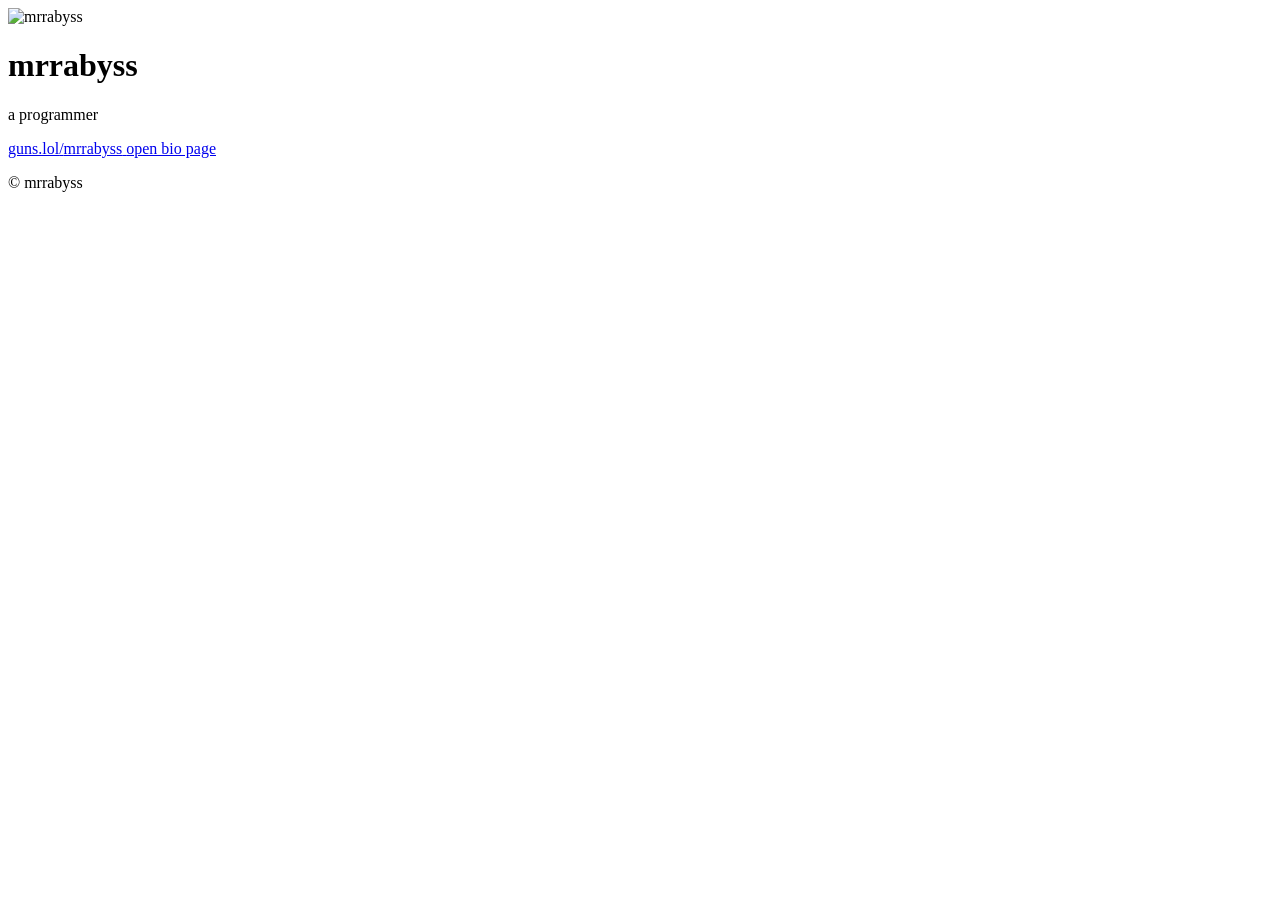
==== donate.html @ 663eb417 "Updated styles, added more projects + added a donations page" ====
<!DOCTYPE html>
<html lang="en">
<head>

    <meta charset="UTF-8">
    <meta name="viewport" content="width=device-width, initial-scale=1.0">
    <title>mrrabyss</title>
    <link rel="icon" type="image/png" href="https://github.com/mrrabyss.png?size=64">
    <link rel="preconnect" href="https://fonts.googleapis.com">
    <link rel="preconnect" href="https://fonts.gstatic.com" crossorigin>
    <link href="https://fonts.googleapis.com/css2?family=Cormorant+Garamond:ital,wght@0,400;0,600;0,700;1,400&family=JetBrains+Mono:wght@400;500;600&family=Outfit:wght@300;400;500;600&family=Share+Tech+Mono&display=swap" rel="stylesheet">
    <link rel="stylesheet" href="styles.css">
</head>
<body>
    <div class="grain" aria-hidden="true"></div>
    <div class="grid-bg" aria-hidden="true"></div>
    <div class="scanlines" aria-hidden="true"></div>

    <header class="hero">
        <div class="hero__frame">
            <span class="hero__corner hero__corner--tl" aria-hidden="true"></span>
            <span class="hero__corner hero__corner--tr" aria-hidden="true"></span>
            <span class="hero__corner hero__corner--bl" aria-hidden="true"></span>
            <span class="hero__corner hero__corner--br" aria-hidden="true"></span>
            <img class="hero__avatar" src="https://github.com/mrrabyss.png?size=200" width="120" height="120" alt="mrrabyss">
        </div>
        <h1 class="hero__title">mrrabyss</h1>
        <p class="hero__tagline">a programmer</p>
        <a class="guns-link" href="https://guns.lol/mrrabyss" target="_blank" rel="noopener noreferrer me" aria-label="mrrabyss on guns.lol — open bio page">
            <span class="guns-link__line">
                <span class="guns-link__brand">guns.lol</span><span class="guns-link__slash">/</span><span class="guns-link__user">mrrabyss</span>
            </span>
            <span class="guns-link__hint" aria-hidden="true">open bio page</span>
        </a>
    </header>
        
    <footer class="footer">
        <p class="footer__text">© <span id="year"></span> mrrabyss</p>
    </footer>

    <script defer src="https://cdn.jsdelivr.net/npm/gsap@3.12.5/dist/gsap.min.js"></script>
    <script defer src="https://cdn.jsdelivr.net/npm/gsap@3.12.5/dist/ScrollTrigger.min.js"></script>
    <script defer src="main.js"></script>
</body>
</html>
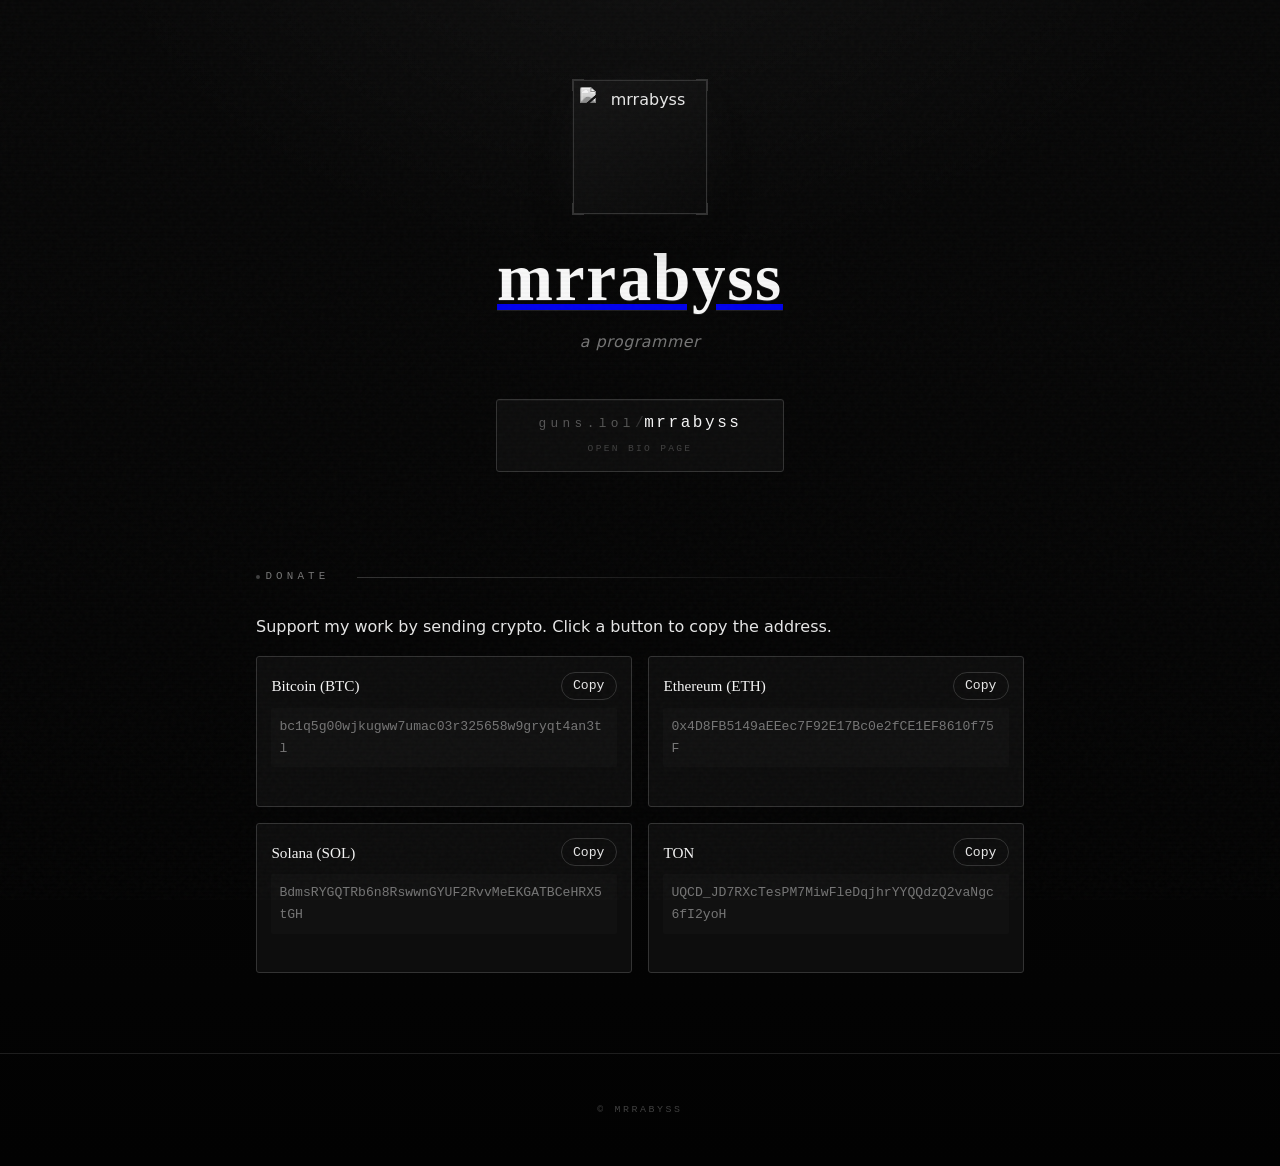
==== commit 53bd7168: "Updated styles + added more projects" ====
--- a/donate.html
+++ b/donate.html
@@ -24,7 +24,7 @@
             <span class="hero__corner hero__corner--br" aria-hidden="true"></span>
             <img class="hero__avatar" src="https://github.com/mrrabyss.png?size=200" width="120" height="120" alt="mrrabyss">
         </div>
-        <h1 class="hero__title">mrrabyss</h1>
+        <a href="https://mrrabyss.github.io"><h1 class="hero__title">mrrabyss</h1></a>
         <p class="hero__tagline">a programmer</p>
         <a class="guns-link" href="https://guns.lol/mrrabyss" target="_blank" rel="noopener noreferrer me" aria-label="mrrabyss on guns.lol — open bio page">
             <span class="guns-link__line">
@@ -33,7 +33,53 @@
             <span class="guns-link__hint" aria-hidden="true">open bio page</span>
         </a>
     </header>
-        
+    <main>
+        <section class="section section--donate" aria-labelledby="donate-heading">
+            <div class="section__head">
+                <h2 id="donate-heading" class="section__title">Donate</h2>
+                <p class="section__rule" aria-hidden="true"></p>
+            </div>
+
+            <p class="stats__note">Support my work by sending crypto. Click a button to copy the address.</p>
+
+            <div class="donate__list">
+                <div class="wallet-card">
+                    <div class="wallet-meta">
+                        <span class="wallet-name">Bitcoin (BTC)</span>
+                        <button class="copy-btn" data-address="bc1q5g00wjkugww7umac03r325658w9gryqt4an3tl" aria-label="Copy Bitcoin address">Copy</button>
+                    </div>
+                    <div class="wallet-address">bc1q5g00wjkugww7umac03r325658w9gryqt4an3tl</div>
+                    <div class="copy-status" aria-hidden="true"></div>
+                </div>
+
+                <div class="wallet-card">
+                    <div class="wallet-meta">
+                        <span class="wallet-name">Ethereum (ETH)</span>
+                        <button class="copy-btn" data-address="0x4D8FB5149aEEec7F92E17Bc0e2fCE1EF8610f75F" aria-label="Copy Ethereum address">Copy</button>
+                    </div>
+                    <div class="wallet-address">0x4D8FB5149aEEec7F92E17Bc0e2fCE1EF8610f75F</div>
+                    <div class="copy-status" aria-hidden="true"></div>
+                </div>
+
+                <div class="wallet-card">
+                    <div class="wallet-meta">
+                        <span class="wallet-name">Solana (SOL)</span>
+                        <button class="copy-btn" data-address="BdmsRYGQTRb6n8RswwnGYUF2RvvMeEKGATBCeHRX5tGH" aria-label="Copy Solana address">Copy</button>
+                    </div>
+                    <div class="wallet-address">BdmsRYGQTRb6n8RswwnGYUF2RvvMeEKGATBCeHRX5tGH</div>
+                    <div class="copy-status" aria-hidden="true"></div>
+                </div>
+                <div class="wallet-card">
+                    <div class="wallet-meta">
+                        <span class="wallet-name">TON</span>
+                        <button class="copy-btn" data-address="UQCD_JD7RXcTesPM7MiwFleDqjhrYYQQdzQ2vaNgc6fI2yoH" aria-label="Copy TON address">Copy</button>
+                    </div>
+                    <div class="wallet-address">UQCD_JD7RXcTesPM7MiwFleDqjhrYYQQdzQ2vaNgc6fI2yoH</div>
+                    <div class="copy-status" aria-hidden="true"></div>
+                </div>
+            </div>
+        </section>
+    </main>
     <footer class="footer">
         <p class="footer__text">© <span id="year"></span> mrrabyss</p>
     </footer>
@@ -41,5 +87,41 @@
     <script defer src="https://cdn.jsdelivr.net/npm/gsap@3.12.5/dist/gsap.min.js"></script>
     <script defer src="https://cdn.jsdelivr.net/npm/gsap@3.12.5/dist/ScrollTrigger.min.js"></script>
     <script defer src="main.js"></script>
+    <script>
+    (function(){
+        function showStatus(el, msg){
+            if(!el) return;
+            el.textContent = msg;
+            el.style.transition = 'opacity 220ms ease';
+            el.style.opacity = '1';
+            setTimeout(function(){ el.style.opacity = '0'; }, 1600);
+        }
+
+        document.querySelectorAll('.copy-btn').forEach(function(btn){
+            btn.addEventListener('click', function(){
+                var address = btn.getAttribute('data-address') || '';
+                if(!address) return;
+                if(navigator.clipboard && navigator.clipboard.writeText){
+                    navigator.clipboard.writeText(address).then(function(){
+                        var status = btn.closest('.wallet-card').querySelector('.copy-status');
+                        showStatus(status, 'Copied!');
+                    }, function(){
+                        showStatus(btn.closest('.wallet-card').querySelector('.copy-status'), 'Copy failed');
+                    });
+                } else {
+                    var ta = document.createElement('textarea');
+                    ta.value = address;
+                    ta.style.position = 'fixed';
+                    ta.style.left = '-9999px';
+                    document.body.appendChild(ta);
+                    ta.select();
+                    try { document.execCommand('copy'); showStatus(btn.closest('.wallet-card').querySelector('.copy-status'), 'Copied!'); }
+                    catch(e){ showStatus(btn.closest('.wallet-card').querySelector('.copy-status'), 'Copy failed'); }
+                    ta.remove();
+                }
+            });
+        });
+    })();
+    </script>
 </body>
 </html>
--- a/styles.css
+++ b/styles.css
@@ -0,0 +1,604 @@
+:root {
+    --bg-void: #020202;
+    --bg-deep: #050505;
+    --bg: #080808;
+    --bg-panel: #0d0d0d;
+    --bg-elevated: #111111;
+    --border: #1e1e1e;
+    --border-hot: #333333;
+    --border-glow: rgba(255, 255, 255, 0.10);
+    --text: #e8e8e8;
+    --text-muted: #767676;
+    --text-faint: #404040;
+    --white: #f8f8f8;
+    --chrome: #ffffff;
+    --accent: rgba(255, 255, 255, 0.06);
+    --font-display: "Cormorant Garamond", Georgia, "Times New Roman", serif;
+    --font-body: "Outfit", system-ui, sans-serif;
+    --font-mono: "JetBrains Mono", ui-monospace, monospace;
+    --font-bio: "Share Tech Mono", var(--font-mono);
+    --space-xs: 0.5rem;
+    --space-sm: 1rem;
+    --space-md: 1.75rem;
+    --space-lg: 3rem;
+    --space-xl: 5rem;
+    --radius: 2px;
+    --max: 44rem;
+    --card-radius: 3px;
+    --transition-fast: 160ms cubic-bezier(0.25, 0.46, 0.45, 0.94);
+    --transition-base: 240ms cubic-bezier(0.25, 0.46, 0.45, 0.94);
+}
+
+*,
+*::before,
+*::after {
+    box-sizing: border-box;
+}
+
+::selection {
+    background: var(--chrome);
+    color: var(--bg-deep);
+}
+
+html {
+    scroll-behavior: smooth;
+}
+
+body {
+    margin: 0;
+    min-height: 100vh;
+    font-family: var(--font-body);
+    font-weight: 400;
+    font-size: 1rem;
+    line-height: 1.65;
+    color: var(--text);
+    background: var(--bg-void);
+    background-image:
+        radial-gradient(ellipse 80% 60% at 50% -10%, rgba(255, 255, 255, 0.04), transparent 55%),
+        linear-gradient(180deg, var(--bg) 0%, var(--bg-deep) 55%, var(--bg-void) 100%);
+}
+
+/* ─── Layers ──────────────────────────────────────────── */
+.grain {
+    pointer-events: none;
+    position: fixed;
+    inset: 0;
+    z-index: 3;
+    opacity: 0.028;
+    background-image: url("data:image/svg+xml,%3Csvg viewBox='0 0 256 256' xmlns='http://www.w3.org/2000/svg'%3E%3Cfilter id='n'%3E%3CfeTurbulence type='fractalNoise' baseFrequency='0.85' numOctaves='4' stitchTiles='stitch'/%3E%3C/filter%3E%3Crect width='100%25' height='100%25' filter='url(%23n)'/%3E%3C/svg%3E");
+}
+
+.grid-bg {
+    pointer-events: none;
+    position: fixed;
+    inset: 0;
+    z-index: 0;
+    opacity: 0.38;
+    background-image:
+        linear-gradient(rgba(255, 255, 255, 0.025) 1px, transparent 1px),
+        linear-gradient(90deg, rgba(255, 255, 255, 0.025) 1px, transparent 1px);
+    background-size: 52px 52px;
+    mask-image: radial-gradient(ellipse 80% 60% at 50% 30%, black 15%, transparent 68%);
+}
+
+.scanlines {
+    pointer-events: none;
+    position: fixed;
+    inset: 0;
+    z-index: 2;
+    opacity: 0.032;
+    background: repeating-linear-gradient(
+        0deg,
+        transparent,
+        transparent 2px,
+        rgba(0, 0, 0, 0.5) 2px,
+        rgba(0, 0, 0, 0.5) 4px
+    );
+}
+
+.hero,
+.section,
+.footer {
+    position: relative;
+    z-index: 1;
+}
+
+/* ─── Hero ────────────────────────────────────────────── */
+.hero {
+    text-align: center;
+    padding: var(--space-xl) var(--space-sm) var(--space-lg);
+    max-width: var(--max);
+    margin: 0 auto;
+}
+
+.hero__frame {
+    position: relative;
+    display: inline-block;
+    padding: 6px;
+    margin-bottom: var(--space-md);
+    border: 1px solid var(--border-hot);
+    background: linear-gradient(150deg, rgba(22, 22, 22, 0.96) 0%, rgba(10, 10, 10, 0.99) 100%);
+    box-shadow:
+        0 0 0 1px rgba(255, 255, 255, 0.025),
+        0 0 60px -16px rgba(255, 255, 255, 0.05),
+        0 32px 64px -32px rgba(0, 0, 0, 0.98);
+}
+
+.hero__corner {
+    position: absolute;
+    width: 12px;
+    height: 12px;
+    border-color: var(--border-hot);
+    border-style: solid;
+    pointer-events: none;
+}
+
+.hero__corner--tl { top: -2px; left: -2px; border-width: 1px 0 0 1px; }
+.hero__corner--tr { top: -2px; right: -2px; border-width: 1px 1px 0 0; }
+.hero__corner--bl { bottom: -2px; left: -2px; border-width: 0 0 1px 1px; }
+.hero__corner--br { bottom: -2px; right: -2px; border-width: 0 1px 1px 0; }
+
+.hero__avatar {
+    display: block;
+    width: 120px;
+    height: 120px;
+    object-fit: cover;
+    filter: grayscale(1) contrast(1.1) brightness(0.96);
+    border-radius: var(--radius);
+}
+
+.hero__eyebrow {
+    margin: 0 0 var(--space-xs);
+    font-family: var(--font-bio);
+    font-size: 0.66rem;
+    font-weight: 400;
+    letter-spacing: 0.32em;
+    text-transform: lowercase;
+    color: var(--text-faint);
+}
+
+.hero__title {
+    margin: 0 0 var(--space-sm);
+    font-family: var(--font-display);
+    font-size: clamp(2.75rem, 8vw, 4.2rem);
+    font-weight: 600;
+    letter-spacing: 0.025em;
+    line-height: 1.06;
+    color: var(--white);
+    text-shadow:
+        0 0 100px rgba(255, 255, 255, 0.06),
+        0 1px 0 rgba(255, 255, 255, 0.10);
+}
+
+.hero__tagline {
+    margin: 0 0 var(--space-md);
+    font-size: 0.98rem;
+    font-weight: 300;
+    font-style: italic;
+    color: var(--text-muted);
+    letter-spacing: 0.04em;
+}
+
+/* ─── Guns link ───────────────────────────────────────── */
+.guns-link {
+    display: inline-flex;
+    flex-direction: column;
+    align-items: center;
+    gap: 0.45rem;
+    margin-top: var(--space-sm);
+    margin-right: 0.75rem;
+    padding: 0.9rem 1.75rem 1rem;
+    min-width: min(18rem, 100%);
+    font-family: var(--font-bio);
+    text-decoration: none;
+    color: var(--text-muted);
+    background: var(--bg-panel);
+    border: 1px solid var(--border-hot);
+    border-radius: var(--card-radius);
+    box-shadow: inset 0 1px 0 rgba(255, 255, 255, 0.04);
+    transition:
+        background var(--transition-base),
+        border-color var(--transition-base),
+        color var(--transition-fast),
+        box-shadow var(--transition-base),
+        transform var(--transition-base);
+}
+
+.guns-link:hover,
+.guns-link:focus-visible {
+    background: var(--chrome);
+    color: var(--bg-void);
+    border-color: var(--chrome);
+    box-shadow:
+        0 0 0 1px var(--chrome),
+        0 0 56px -10px rgba(255, 255, 255, 0.30);
+    outline: none;
+    transform: translateY(-2px);
+}
+
+.guns-link:last-of-type {
+    margin-right: 0;
+}
+
+.guns-link:focus-visible {
+    outline: 2px solid var(--chrome);
+    outline-offset: 4px;
+}
+
+.guns-link__line {
+    display: inline-flex;
+    align-items: baseline;
+    flex-wrap: wrap;
+    justify-content: center;
+    gap: 0;
+    line-height: 1.3;
+}
+
+.guns-link__brand {
+    font-size: 0.80rem;
+    letter-spacing: 0.34em;
+    text-transform: lowercase;
+    opacity: 0.7;
+    transition: opacity var(--transition-fast);
+}
+
+.guns-link:hover .guns-link__brand,
+.guns-link:focus-visible .guns-link__brand {
+    opacity: 1;
+}
+
+.guns-link__slash {
+    opacity: 0.35;
+    margin: 0 0.02em;
+    font-size: 0.92rem;
+}
+
+.guns-link__user {
+    font-weight: 400;
+    font-size: 1rem;
+    letter-spacing: 0.16em;
+    color: var(--white);
+    transition: color var(--transition-fast);
+}
+
+.guns-link:hover .guns-link__user,
+.guns-link:focus-visible .guns-link__user {
+    color: var(--bg-void);
+}
+
+.guns-link__hint {
+    font-family: var(--font-mono);
+    font-size: 0.60rem;
+    font-weight: 500;
+    letter-spacing: 0.24em;
+    text-transform: uppercase;
+    color: var(--text-faint);
+    transition: color var(--transition-fast);
+}
+
+.guns-link:hover .guns-link__hint,
+.guns-link:focus-visible .guns-link__hint {
+    color: rgba(0, 0, 0, 0.45);
+}
+
+/* ─── Main ────────────────────────────────────────────── */
+main {
+    max-width: calc(var(--max) + 6rem);
+    margin: 0 auto;
+    padding: var(--space-lg) var(--space-sm) var(--space-xl);
+}
+
+.section {
+    margin-bottom: var(--space-xl);
+}
+
+.section:last-child {
+    margin-bottom: 0;
+}
+
+/* ─── Section head ────────────────────────────────────── */
+.section__head {
+    display: flex;
+    align-items: center;
+    gap: var(--space-md);
+    margin-bottom: var(--space-md);
+}
+
+.section__title {
+    margin: 0;
+    flex-shrink: 0;
+    font-family: var(--font-bio);
+    font-size: 0.68rem;
+    font-weight: 400;
+    letter-spacing: 0.38em;
+    text-transform: uppercase;
+    color: var(--text-muted);
+    display: flex;
+    align-items: center;
+    gap: 0.5em;
+}
+
+.section__title::before {
+    content: "";
+    display: inline-block;
+    width: 4px;
+    height: 4px;
+    background: var(--text-faint);
+    border-radius: 50%;
+    flex-shrink: 0;
+}
+
+.section__rule {
+    flex: 1;
+    height: 1px;
+    margin: 0;
+    background: linear-gradient(90deg, var(--border-hot) 0%, transparent 88%);
+    min-width: 2rem;
+}
+
+/* ─── Projects grid ───────────────────────────────────── */
+.projects {
+    list-style: none;
+    margin: 0;
+    padding: 0;
+    display: grid;
+    grid-template-columns: repeat(auto-fill, minmax(min(100%, 17rem), 1fr));
+    gap: 1px;
+    border: 1px solid var(--border);
+    border-radius: var(--card-radius);
+    overflow: hidden;
+    background: var(--border);
+}
+
+.project-card {
+    position: relative;
+    background: var(--bg-panel);
+    transition:
+        background var(--transition-base),
+        box-shadow var(--transition-base);
+    overflow: hidden;
+}
+
+.project-card::after {
+    content: "";
+    position: absolute;
+    left: 0;
+    top: 0;
+    bottom: 0;
+    width: 2px;
+    background: var(--chrome);
+    opacity: 0;
+    transition: opacity var(--transition-fast);
+}
+
+.project-card:hover {
+    background: var(--bg-elevated);
+    z-index: 1;
+}
+
+.project-card:hover::after {
+    opacity: 1;
+}
+
+.project-card__link {
+    display: flex;
+    flex-direction: column;
+    gap: 0.35rem;
+    padding: 1.25rem 1.5rem 1.25rem 1.65rem;
+    text-decoration: none;
+    color: inherit;
+    height: 100%;
+}
+
+.project-card__name {
+    font-family: var(--font-display);
+    font-size: 1.22rem;
+    font-weight: 600;
+    color: var(--white);
+    line-height: 1.25;
+    transition: color var(--transition-fast);
+}
+
+.project-card:hover .project-card__name {
+    color: var(--chrome);
+}
+
+.project-card__desc {
+    font-size: 0.84rem;
+    font-weight: 300;
+    color: var(--text-muted);
+    line-height: 1.5;
+    flex: 1;
+}
+
+.project-card__arrow {
+    display: inline-block;
+    margin-top: 0.75rem;
+    font-family: var(--font-bio);
+    font-size: 0.7rem;
+    letter-spacing: 0.2em;
+    text-transform: uppercase;
+    color: var(--text-faint);
+    transition:
+        color var(--transition-fast),
+        letter-spacing var(--transition-base);
+}
+
+.project-card:hover .project-card__arrow {
+    color: var(--text-muted);
+    letter-spacing: 0.3em;
+}
+
+/* ─── Stats ───────────────────────────────────────────── */
+.section--stats .stats__note {
+    margin: 0 0 var(--space-md);
+    font-size: 0.77rem; /*0.77*/
+    color: var(--text-muted);
+    line-height: 1.6;
+}
+
+.stats__note code {
+    font-family: var(--font-mono);
+    font-size: 0.84em;
+    padding: 0.12em 0.4em;
+    background: var(--bg-elevated);
+    border: 1px solid var(--border-hot);
+    color: var(--white);
+    border-radius: var(--radius);
+}
+
+.stats__grid {
+    display: flex;
+    flex-direction: column;
+    flex-wrap: wrap;
+    gap: 1px;
+    border: 1px solid var(--border);
+    border-radius: var(--card-radius);
+    overflow: hidden;
+    background: var(--border);
+}
+
+.stats__figure {
+    margin: 0;
+    padding: var(--space-sm);
+    background: var(--bg-panel);
+    overflow: hidden;
+    transition: background var(--transition-base);
+}
+
+.stats__figure:hover {
+    background: var(--bg-elevated);
+}
+
+.stats__img {
+    display: block;
+    width: 100%;
+    height: auto;
+    max-width: 100%;
+    border-radius: var(--radius);
+    opacity: 0.92;
+    transition: opacity var(--transition-base);
+}
+
+.stats__figure:hover .stats__img {
+    opacity: 1;
+}
+
+/* ─── Donate UI ─────────────────────────────────────── */
+.section--donate .donate__list {
+    display: grid;
+    grid-template-columns: repeat(auto-fill, minmax(18rem, 1fr));
+    gap: 1rem;
+}
+
+.wallet-card {
+    background: var(--bg-panel);
+    border: 1px solid var(--border-hot);
+    padding: 0.9rem;
+    border-radius: var(--card-radius);
+}
+
+.wallet-meta {
+    display: flex;
+    justify-content: space-between;
+    align-items: center;
+    gap: 0.5rem;
+    margin-bottom: 0.5rem;
+}
+
+.wallet-name {
+    font-family: var(--font-display);
+    font-size: 0.95rem;
+    color: var(--white);
+}
+
+.wallet-address {
+    font-family: var(--font-mono);
+    font-size: 0.82rem;
+    color: var(--text-muted);
+    background: var(--bg-elevated);
+    padding: 0.5rem;
+    border-radius: var(--radius);
+    overflow-wrap: anywhere;
+    word-break: break-all;
+}
+
+.copy-btn {
+    background: transparent;
+    border: 1px solid var(--border-hot);
+    color: var(--text);
+    padding: 0.35rem 0.7rem;
+    border-radius: 999px;
+    cursor: pointer;
+    font-family: var(--font-mono);
+    font-size: 0.82rem;
+    transition: background var(--transition-fast), color var(--transition-fast);
+}
+
+.copy-btn:hover {
+    background: var(--chrome);
+    color: var(--bg-void);
+    border-color: var(--chrome);
+}
+
+.copy-status {
+    font-family: var(--font-mono);
+    font-size: 0.78rem;
+    color: var(--text-muted);
+    opacity: 0;
+    height: 1rem;
+    margin-top: 0.5rem;
+    transition: opacity 220ms ease;
+}
+
+/* ─── Footer ──────────────────────────────────────────── */
+.footer {
+    padding: var(--space-lg) var(--space-sm);
+    text-align: center;
+    border-top: 1px solid var(--border);
+}
+
+.footer__text {
+    margin: 0;
+    font-family: var(--font-mono);
+    font-size: 0.62rem;
+    letter-spacing: 0.26em;
+    text-transform: uppercase;
+    color: var(--text-faint);
+}
+
+/* ─── Responsive ──────────────────────────────────────── */
+@media (min-width: 520px) {
+    .stats__grid {
+        flex-direction: row;
+    }
+
+    .stats__figure {
+        flex: 1 1 360px;
+        min-width: 0;
+    }
+}
+
+@media (min-width: 640px) {
+    .guns-link {
+        padding: 0.80rem 1.5rem 0.9rem;
+    }
+}
+
+@media (max-width: 480px) {
+    .projects {
+        grid-template-columns: 1fr;
+    }
+}
+
+/* ─── Motion ──────────────────────────────────────────── */
+@media (prefers-reduced-motion: reduce) {
+    html { scroll-behavior: auto; }
+
+    .project-card,
+    .project-card__arrow,
+    .project-card::after,
+    .guns-link {
+        transition: none;
+    }
+}
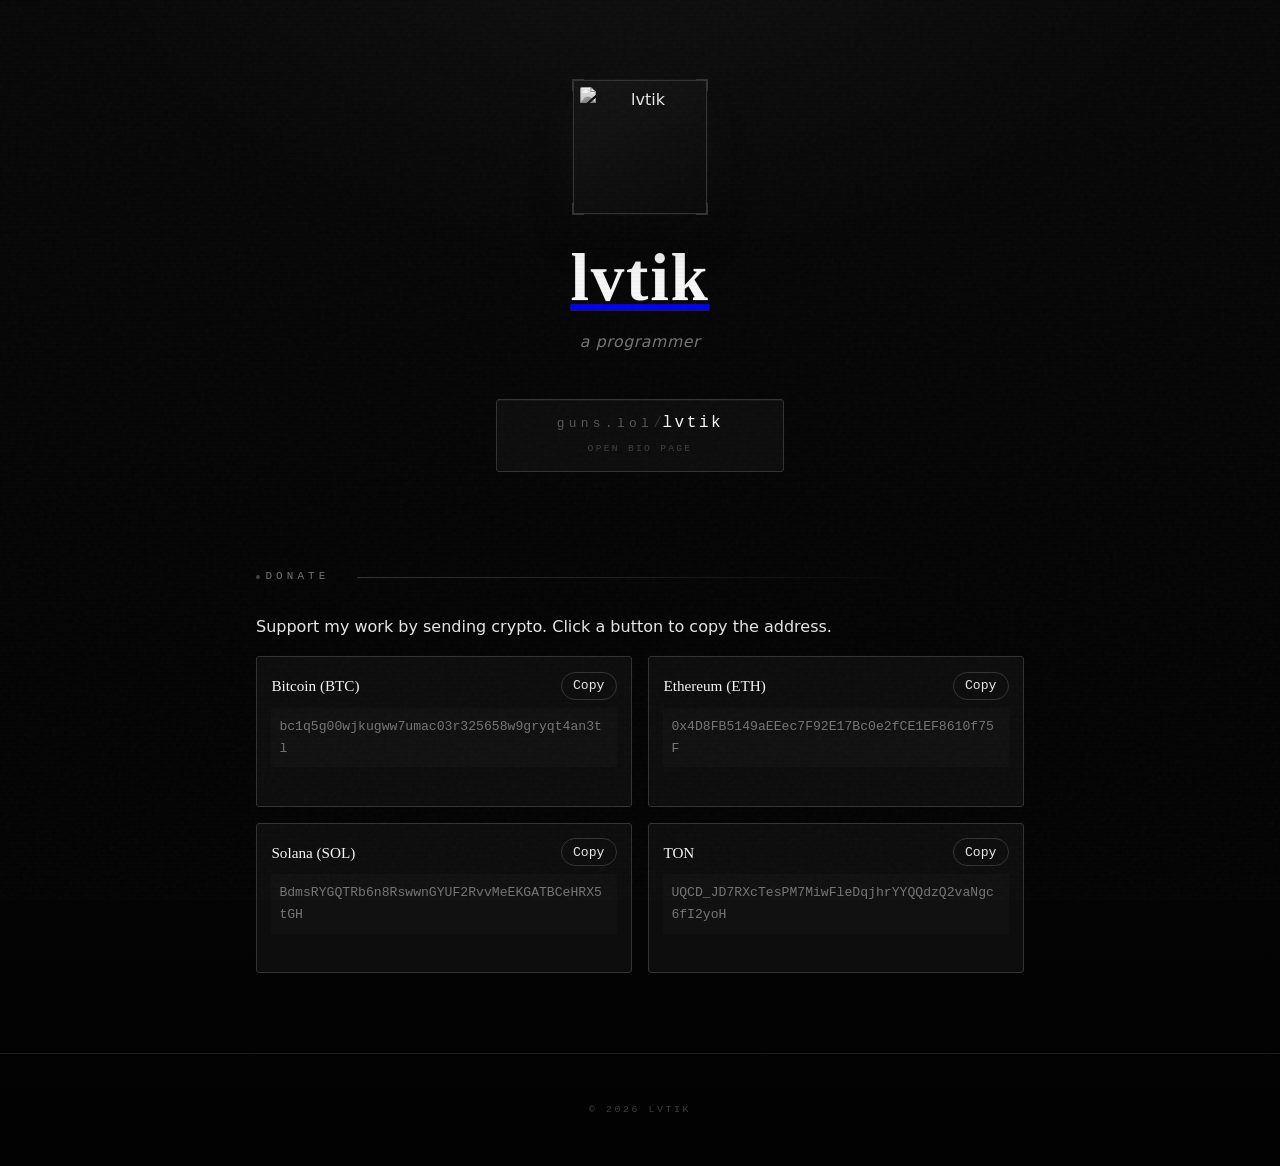
==== commit f2db1785: "Updated links & added a warning" ====
--- a/donate.html
+++ b/donate.html
@@ -4,8 +4,8 @@
 
     <meta charset="UTF-8">
     <meta name="viewport" content="width=device-width, initial-scale=1.0">
-    <title>mrrabyss</title>
-    <link rel="icon" type="image/png" href="https://github.com/mrrabyss.png?size=64">
+    <title>lvtik</title>
+    <link rel="icon" type="image/png" href="https://github.com/lvtik.png?size=64">
     <link rel="preconnect" href="https://fonts.googleapis.com">
     <link rel="preconnect" href="https://fonts.gstatic.com" crossorigin>
     <link href="https://fonts.googleapis.com/css2?family=Cormorant+Garamond:ital,wght@0,400;0,600;0,700;1,400&family=JetBrains+Mono:wght@400;500;600&family=Outfit:wght@300;400;500;600&family=Share+Tech+Mono&display=swap" rel="stylesheet">
@@ -22,13 +22,13 @@
             <span class="hero__corner hero__corner--tr" aria-hidden="true"></span>
             <span class="hero__corner hero__corner--bl" aria-hidden="true"></span>
             <span class="hero__corner hero__corner--br" aria-hidden="true"></span>
-            <img class="hero__avatar" src="https://github.com/mrrabyss.png?size=200" width="120" height="120" alt="mrrabyss">
+            <img class="hero__avatar" src="https://github.com/lvtik.png?size=200" width="120" height="120" alt="lvtik">
         </div>
-        <a href="https://mrrabyss.github.io"><h1 class="hero__title">mrrabyss</h1></a>
+        <a href="https://lvtik.github.io"><h1 class="hero__title">lvtik</h1></a>
         <p class="hero__tagline">a programmer</p>
-        <a class="guns-link" href="https://guns.lol/mrrabyss" target="_blank" rel="noopener noreferrer me" aria-label="mrrabyss on guns.lol — open bio page">
+        <a class="guns-link" href="https://guns.lol/lvtik" target="_blank" rel="noopener noreferrer me" aria-label="lvtik on guns.lol — open bio page">
             <span class="guns-link__line">
-                <span class="guns-link__brand">guns.lol</span><span class="guns-link__slash">/</span><span class="guns-link__user">mrrabyss</span>
+                <span class="guns-link__brand">guns.lol</span><span class="guns-link__slash">/</span><span class="guns-link__user">lvtik</span>
             </span>
             <span class="guns-link__hint" aria-hidden="true">open bio page</span>
         </a>
@@ -81,7 +81,7 @@
         </section>
     </main>
     <footer class="footer">
-        <p class="footer__text">© <span id="year"></span> mrrabyss</p>
+        <p class="footer__text">© <span id="year"></span> lvtik</p>
     </footer>
 
     <script defer src="https://cdn.jsdelivr.net/npm/gsap@3.12.5/dist/gsap.min.js"></script>
--- a/styles.css
+++ b/styles.css
@@ -103,6 +103,54 @@
     z-index: 1;
 }
 
+.warning-popup {
+    position: fixed;
+    top: 1rem;
+    left: 50%;
+    z-index: 5;
+    display: flex;
+    align-items: center;
+    gap: 0.75rem;
+    max-width: min(34rem, calc(100% - 1.5rem));
+    padding: 0.8rem 0.95rem;
+    background: rgba(12, 12, 12, 0.96);
+    border: 1px solid rgba(255, 255, 255, 0.16);
+    border-left: 3px solid #ffb703;
+    box-shadow: 0 14px 40px -18px rgba(0, 0, 0, 0.85);
+    transform: translate(-50%, -12px);
+    opacity: 0;
+    pointer-events: none;
+    transition: opacity var(--transition-base), transform var(--transition-base);
+}
+
+.warning-popup.is-visible {
+    opacity: 1;
+    transform: translate(-50%, 0);
+    pointer-events: auto;
+}
+
+.warning-popup__content {
+    font-size: 0.92rem;
+    line-height: 1.45;
+    color: var(--text);
+}
+
+.warning-popup__close {
+    border: 0;
+    background: transparent;
+    color: var(--text-muted);
+    font-size: 1.15rem;
+    cursor: pointer;
+    line-height: 1;
+    padding: 0;
+}
+
+.warning-popup__close:hover,
+.warning-popup__close:focus-visible {
+    color: var(--white);
+    outline: none;
+}
+
 /* ─── Hero ────────────────────────────────────────────── */
 .hero {
     text-align: center;
